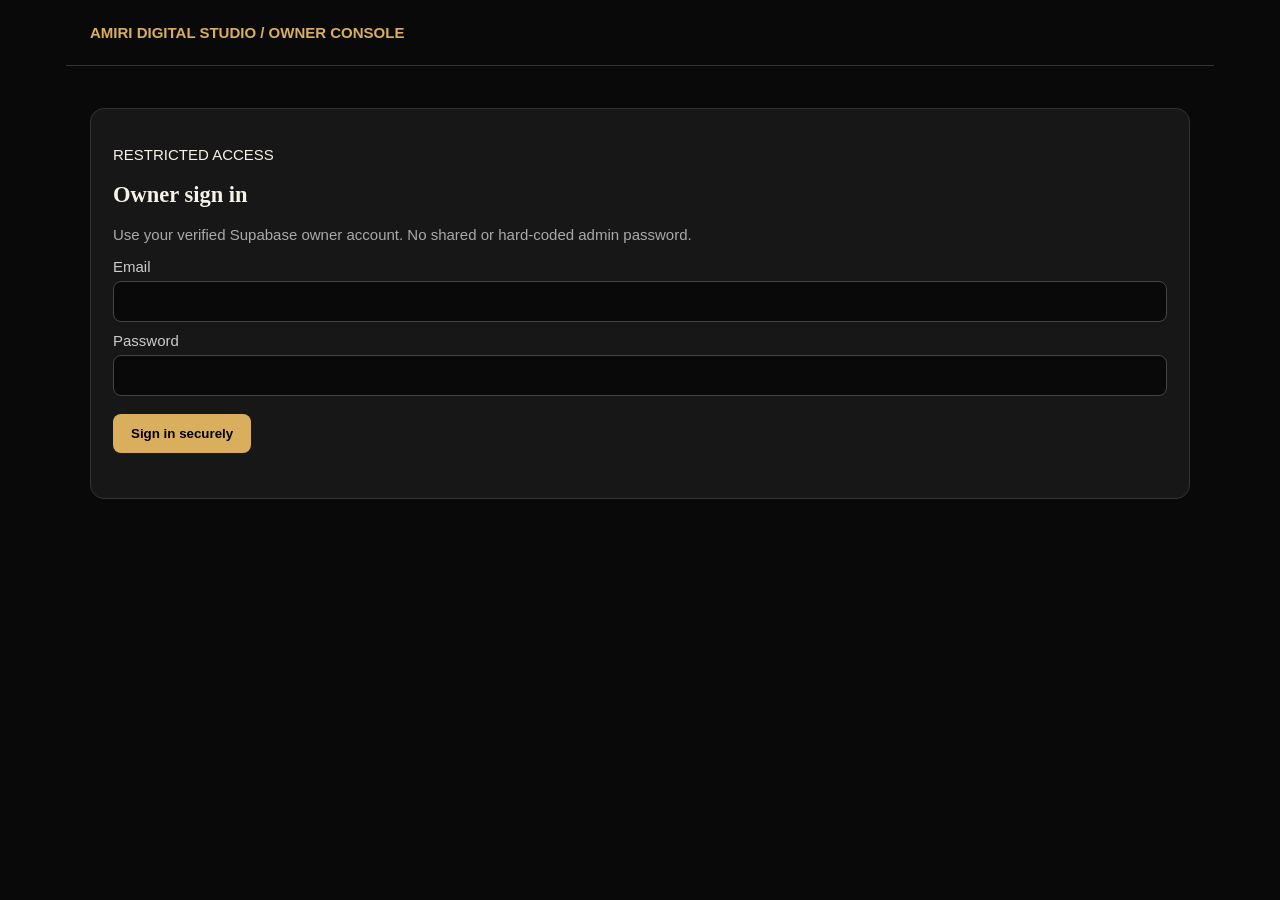
==== admin/index.html @ 00f85bf2 "Add password-protected Amiri owner dashboard" ====
<!doctype html><html lang="en"><head><meta charset="utf-8"><meta name="viewport" content="width=device-width,initial-scale=1"><meta name="robots" content="noindex,nofollow"><title>Amiri Owner Console</title><style>
body{margin:0;background:#090909;color:#f7f2e8;font:15px Arial,sans-serif}header,main{max-width:1100px;margin:auto;padding:24px}header{border-bottom:1px solid #333;color:#d9ae5d}h1,h2{font-family:Georgia,serif}section,.panel{background:#171717;border:1px solid #333;border-radius:14px;padding:22px;margin:18px 0}label{display:block;color:#ccc;margin:10px 0}input,select{display:block;width:100%;padding:12px;margin-top:6px;background:#090909;color:white;border:1px solid #444;border-radius:8px;box-sizing:border-box}button{padding:12px 18px;background:#d9ae5d;border:0;border-radius:8px;font-weight:bold;margin:8px 5px 8px 0}.muted{color:#aaa}.grid{display:grid;grid-template-columns:repeat(auto-fit,minmax(210px,1fr));gap:12px}.license{border:1px solid #444;padding:14px;border-radius:10px;margin:12px 0}.hidden{display:none!important}#message{color:#e6c77f}
</style></head><body><header><b>AMIRI DIGITAL STUDIO / OWNER CONSOLE</b></header><main>
<section id="login"><p>RESTRICTED ACCESS</p><h1>Owner sign in</h1><p class="muted">Use your verified Supabase owner account. No shared or hard-coded admin password.</p><form id="loginForm"><label>Email<input name="email" type="email" autocomplete="username" required></label><label>Password<input name="password" type="password" autocomplete="current-password" required></label><button>Sign in securely</button></form><p id="loginMessage"></p></section>
<section id="app" class="hidden"><h1>Investor licences</h1><button id="logout">Sign out</button><div class="panel"><h2>Create licence</h2><form id="createForm"><div class="grid"><label>Legal entity<input name="legal_entity" required></label><label>Contact email<input name="contact_email" type="email" required></label><label>Model<select name="model"><option value="white_label">White-label</option><option value="franchise">Franchise</option><option value="enterprise">Enterprise</option></select></label><label>Tier<select name="tier"><option value="reseller">Reseller</option><option value="business_partner">Business partner</option><option value="regional_operator">Regional operator</option><option value="enterprise">Enterprise</option></select></label><label>Territory<input name="territory"></label><label>Setup fee UGX<input name="setup_fee_ugx" type="number" min="0" value="0"></label><label>Recurring fee UGX<input name="recurring_fee_ugx" type="number" min="0" value="0"></label><label>Billing<select name="billing_period"><option value="monthly">Monthly</option><option value="quarterly">Quarterly</option><option value="yearly">Yearly</option><option value="custom">Custom</option></select></label></div><button>Create pending licence</button></form></div>
<div class="panel"><h2>Brand workspace</h2><form id="brandForm"><label>Licence<select name="license_id" id="brandLicense" required></select></label><div class="grid"><label>Brand name<input name="brand_name" required></label><label>Logo URL<input name="logo_url" type="url"></label><label>Custom domain<input name="primary_domain"></label><label>Primary colour<input name="primary_colour" placeholder="#D9AE5D"></label></div><button>Save brand settings</button></form></div>
<div class="panel"><h2>All licences</h2><button id="refresh">Refresh</button><div id="licenses"></div></div><p id="message"></p></section></main>
<script>
const api='/.netlify/functions/owner-admin';let token='';const $=id=>document.getElementById(id);
async function call(method='GET',body){const r=await fetch(api,{method,headers:{'Content-Type':'application/json',...(token?{Authorization:'Bearer '+token}:{})},...(body?{body:JSON.stringify(body)}:{})});const d=await r.json();if(!r.ok)throw Error(d.error||'Request failed');return d}
function safe(s){return String(s??'').replace(/[&<>"']/g,c=>({'&':'&amp;','<':'&lt;','>':'&gt;','"':'&quot;',"'":'&#39;'}[c]))}
$('loginForm').onsubmit=async e=>{e.preventDefault();$('loginMessage').textContent='Signing in…';const f=new FormData(e.target);try{const d=await call('POST',{action:'login',email:f.get('email'),password:f.get('password')});token=d.access_token;$('login').classList.add('hidden');$('app').classList.remove('hidden');await load()}catch(x){$('loginMessage').textContent=x.message}};
async function load(){try{const d=await call();const ls=d.licenses||[];$('licenses').innerHTML=ls.map(l=>'<div class="license"><b>'+safe(l.legal_entity)+'</b><p class="muted">'+safe(l.license_code)+' · '+safe(l.model)+' · '+safe(l.tier)+' · '+safe(l.status)+'</p><select data-status="'+l.id+'"><option>pending</option><option>active</option><option>suspended</option><option>expired</option><option>terminated</option></select><button data-save="'+l.id+'">Update status</button></div>').join('')||'<p class="muted">No licences yet.</p>';$('brandLicense').innerHTML=ls.map(l=>'<option value="'+l.id+'">'+safe(l.license_code)+' — '+safe(l.legal_entity)+'</option>').join('')}catch(x){$('message').textContent=x.message}}
$('createForm').onsubmit=async e=>{e.preventDefault();const b=Object.fromEntries(new FormData(e.target));b.action='create';try{const d=await call('POST',b);$('message').textContent='Created pending licence '+d.license.license_code;e.target.reset();await load()}catch(x){$('message').textContent=x.message}};
$('brandForm').onsubmit=async e=>{e.preventDefault();const b=Object.fromEntries(new FormData(e.target));b.action='brand';try{await call('POST',b);$('message').textContent='Brand workspace saved';await load()}catch(x){$('message').textContent=x.message}};
$('licenses').onclick=async e=>{const id=e.target.dataset.save;if(!id)return;const status=$('licenses').querySelector('[data-status="'+id+'"]').value;try{await call('POST',{action:'status',id,status});$('message').textContent='Licence status updated';await load()}catch(x){$('message').textContent=x.message}};
$('refresh').onclick=load;$('logout').onclick=()=>{token='';$('app').classList.add('hidden');$('login').classList.remove('hidden')};
</script></body></html>
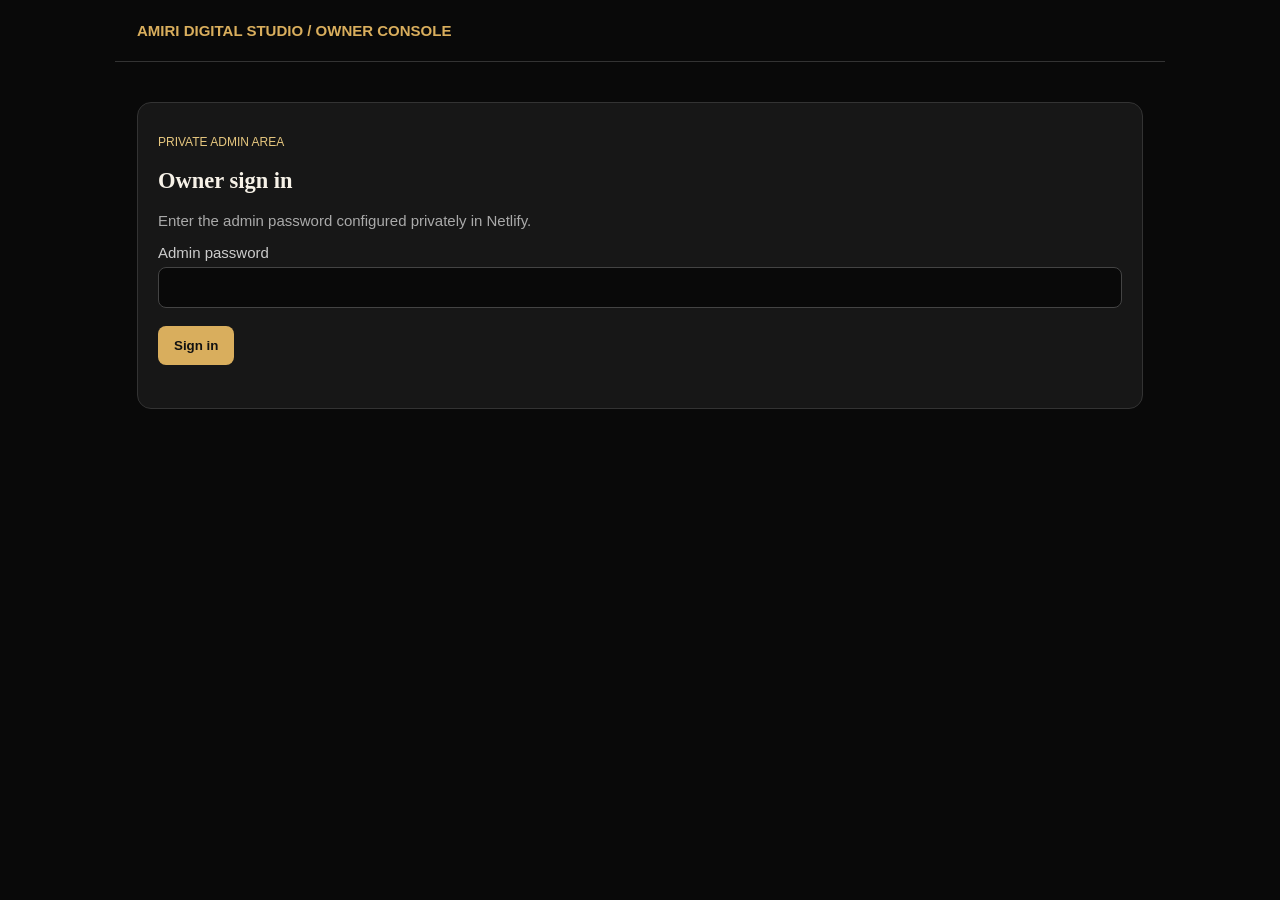
==== commit 4c3e167e: "Simplify owner dashboard for password-only local licence tracking" ====
--- a/admin/index.html
+++ b/admin/index.html
@@ -1,18 +1,22 @@
 <!doctype html><html lang="en"><head><meta charset="utf-8"><meta name="viewport" content="width=device-width,initial-scale=1"><meta name="robots" content="noindex,nofollow"><title>Amiri Owner Console</title><style>
-body{margin:0;background:#090909;color:#f7f2e8;font:15px Arial,sans-serif}header,main{max-width:1100px;margin:auto;padding:24px}header{border-bottom:1px solid #333;color:#d9ae5d}h1,h2{font-family:Georgia,serif}section,.panel{background:#171717;border:1px solid #333;border-radius:14px;padding:22px;margin:18px 0}label{display:block;color:#ccc;margin:10px 0}input,select{display:block;width:100%;padding:12px;margin-top:6px;background:#090909;color:white;border:1px solid #444;border-radius:8px;box-sizing:border-box}button{padding:12px 18px;background:#d9ae5d;border:0;border-radius:8px;font-weight:bold;margin:8px 5px 8px 0}.muted{color:#aaa}.grid{display:grid;grid-template-columns:repeat(auto-fit,minmax(210px,1fr));gap:12px}.license{border:1px solid #444;padding:14px;border-radius:10px;margin:12px 0}.hidden{display:none!important}#message{color:#e6c77f}
+:root{color-scheme:dark}*{box-sizing:border-box}body{margin:0;background:#090909;color:#f7f2e8;font:15px Arial,sans-serif}header,main{max-width:1050px;margin:auto;padding:22px}header{border-bottom:1px solid #333;color:#d9ae5d}h1,h2{font-family:Georgia,serif}section,.panel{background:#171717;border:1px solid #333;border-radius:14px;padding:20px;margin:18px 0}label{display:block;color:#ccc;margin:10px 0}input,select,textarea{display:block;width:100%;padding:12px;margin-top:6px;background:#090909;color:white;border:1px solid #444;border-radius:8px}button{padding:12px 16px;background:#d9ae5d;color:#111;border:0;border-radius:8px;font-weight:bold;margin:8px 5px 8px 0;cursor:pointer}.muted{color:#aaa}.grid{display:grid;grid-template-columns:repeat(auto-fit,minmax(210px,1fr));gap:12px}.item{border:1px solid #444;padding:14px;border-radius:10px;margin:12px 0}.hidden{display:none!important}#message{color:#e6c77f}.note{padding:12px;border:1px solid #66532f;border-radius:8px;color:#e8d4a8}.tag{font-size:12px;color:#e6c77f}
 </style></head><body><header><b>AMIRI DIGITAL STUDIO / OWNER CONSOLE</b></header><main>
-<section id="login"><p>RESTRICTED ACCESS</p><h1>Owner sign in</h1><p class="muted">Use your verified Supabase owner account. No shared or hard-coded admin password.</p><form id="loginForm"><label>Email<input name="email" type="email" autocomplete="username" required></label><label>Password<input name="password" type="password" autocomplete="current-password" required></label><button>Sign in securely</button></form><p id="loginMessage"></p></section>
-<section id="app" class="hidden"><h1>Investor licences</h1><button id="logout">Sign out</button><div class="panel"><h2>Create licence</h2><form id="createForm"><div class="grid"><label>Legal entity<input name="legal_entity" required></label><label>Contact email<input name="contact_email" type="email" required></label><label>Model<select name="model"><option value="white_label">White-label</option><option value="franchise">Franchise</option><option value="enterprise">Enterprise</option></select></label><label>Tier<select name="tier"><option value="reseller">Reseller</option><option value="business_partner">Business partner</option><option value="regional_operator">Regional operator</option><option value="enterprise">Enterprise</option></select></label><label>Territory<input name="territory"></label><label>Setup fee UGX<input name="setup_fee_ugx" type="number" min="0" value="0"></label><label>Recurring fee UGX<input name="recurring_fee_ugx" type="number" min="0" value="0"></label><label>Billing<select name="billing_period"><option value="monthly">Monthly</option><option value="quarterly">Quarterly</option><option value="yearly">Yearly</option><option value="custom">Custom</option></select></label></div><button>Create pending licence</button></form></div>
-<div class="panel"><h2>Brand workspace</h2><form id="brandForm"><label>Licence<select name="license_id" id="brandLicense" required></select></label><div class="grid"><label>Brand name<input name="brand_name" required></label><label>Logo URL<input name="logo_url" type="url"></label><label>Custom domain<input name="primary_domain"></label><label>Primary colour<input name="primary_colour" placeholder="#D9AE5D"></label></div><button>Save brand settings</button></form></div>
-<div class="panel"><h2>All licences</h2><button id="refresh">Refresh</button><div id="licenses"></div></div><p id="message"></p></section></main>
+<section id="login"><p class="tag">PRIVATE ADMIN AREA</p><h1>Owner sign in</h1><p class="muted">Enter the admin password configured privately in Netlify.</p><form id="loginForm"><label>Admin password<input name="password" type="password" autocomplete="current-password" required></label><button>Sign in</button></form><p id="loginMessage"></p></section>
+<section id="app" class="hidden"><div class="grid"><div><h1>Licence manager</h1><p class="muted">Create and track draft investor licences on this device.</p></div><div style="text-align:right"><button id="logout">Sign out</button></div></div>
+<p class="note"><b>Local-only version:</b> records are saved in this browser on this device. They are not synced to a server, shared with investors, or backed up. Do not use this as proof of payment or a signed legal agreement.</p>
+<div class="panel"><h2>Add investor / licence</h2><form id="createForm"><div class="grid"><label>Investor / legal business name<input name="entity" maxlength="180" required></label><label>Contact email<input name="email" type="email" maxlength="254" required></label><label>Licence model<select name="model"><option>White-label</option><option>Franchise</option><option>Enterprise</option></select></label><label>Package<select name="tier"><option>Reseller</option><option>Business partner</option><option>Regional operator</option><option>Enterprise</option></select></label><label>Territory<input name="territory" maxlength="120" placeholder="e.g. Kasese District"></label><label>Setup fee (UGX)<input name="setup" type="number" min="0" step="1" value="0"></label><label>Recurring fee (UGX)<input name="recurring" type="number" min="0" step="1" value="0"></label><label>Billing<select name="billing"><option>Monthly</option><option>Quarterly</option><option>Yearly</option><option>One-time</option></select></label></div><button>Create draft licence</button></form></div>
+<div class="panel"><h2>Investor licences</h2><div id="records"></div><button id="export">Export CSV backup</button><button id="clear" style="background:#5b3030;color:white">Clear all local records</button></div><p id="message"></p></section></main>
 <script>
-const api='/.netlify/functions/owner-admin';let token='';const $=id=>document.getElementById(id);
-async function call(method='GET',body){const r=await fetch(api,{method,headers:{'Content-Type':'application/json',...(token?{Authorization:'Bearer '+token}:{})},...(body?{body:JSON.stringify(body)}:{})});const d=await r.json();if(!r.ok)throw Error(d.error||'Request failed');return d}
-function safe(s){return String(s??'').replace(/[&<>"']/g,c=>({'&':'&amp;','<':'&lt;','>':'&gt;','"':'&quot;',"'":'&#39;'}[c]))}
-$('loginForm').onsubmit=async e=>{e.preventDefault();$('loginMessage').textContent='Signing in…';const f=new FormData(e.target);try{const d=await call('POST',{action:'login',email:f.get('email'),password:f.get('password')});token=d.access_token;$('login').classList.add('hidden');$('app').classList.remove('hidden');await load()}catch(x){$('loginMessage').textContent=x.message}};
-async function load(){try{const d=await call();const ls=d.licenses||[];$('licenses').innerHTML=ls.map(l=>'<div class="license"><b>'+safe(l.legal_entity)+'</b><p class="muted">'+safe(l.license_code)+' · '+safe(l.model)+' · '+safe(l.tier)+' · '+safe(l.status)+'</p><select data-status="'+l.id+'"><option>pending</option><option>active</option><option>suspended</option><option>expired</option><option>terminated</option></select><button data-save="'+l.id+'">Update status</button></div>').join('')||'<p class="muted">No licences yet.</p>';$('brandLicense').innerHTML=ls.map(l=>'<option value="'+l.id+'">'+safe(l.license_code)+' — '+safe(l.legal_entity)+'</option>').join('')}catch(x){$('message').textContent=x.message}}
-$('createForm').onsubmit=async e=>{e.preventDefault();const b=Object.fromEntries(new FormData(e.target));b.action='create';try{const d=await call('POST',b);$('message').textContent='Created pending licence '+d.license.license_code;e.target.reset();await load()}catch(x){$('message').textContent=x.message}};
-$('brandForm').onsubmit=async e=>{e.preventDefault();const b=Object.fromEntries(new FormData(e.target));b.action='brand';try{await call('POST',b);$('message').textContent='Brand workspace saved';await load()}catch(x){$('message').textContent=x.message}};
-$('licenses').onclick=async e=>{const id=e.target.dataset.save;if(!id)return;const status=$('licenses').querySelector('[data-status="'+id+'"]').value;try{await call('POST',{action:'status',id,status});$('message').textContent='Licence status updated';await load()}catch(x){$('message').textContent=x.message}};
-$('refresh').onclick=load;$('logout').onclick=()=>{token='';$('app').classList.add('hidden');$('login').classList.remove('hidden')};
+const endpoint='/.netlify/functions/owner-admin';let token='';const $=id=>document.getElementById(id);const key='amiri_owner_licenses_v1';
+async function request(action,password){const r=await fetch(endpoint,{method:'POST',headers:{'Content-Type':'application/json',...(token?{Authorization:'Bearer '+token}:{})},body:JSON.stringify({action,password})});const d=await r.json();if(!r.ok)throw Error(d.error||'Request failed');return d}
+function getRecords(){try{return JSON.parse(localStorage.getItem(key)||'[]')}catch{return []}}
+function saveRecords(rows){localStorage.setItem(key,JSON.stringify(rows));render()}
+function safe(v){return String(v??'').replace(/[&<>"']/g,c=>({'&':'&amp;','<':'&lt;','>':'&gt;','"':'&quot;',"'":'&#39;'}[c]))}
+function render(){const rows=getRecords();$('records').innerHTML=rows.length?rows.map((x,i)=>'<div class="item"><b>'+safe(x.entity)+'</b><p class="muted">'+safe(x.email)+' · '+safe(x.model)+' · '+safe(x.tier)+'</p><p>Territory: '+safe(x.territory||'Not set')+' · Setup: UGX '+Number(x.setup).toLocaleString()+' · Recurring: UGX '+Number(x.recurring).toLocaleString()+' ('+safe(x.billing)+')</p><label>Status<select data-status="'+i+'">'+['Draft','Agreement sent','Awaiting payment','Active','Suspended','Expired'].map(s=>'<option '+(x.status===s?'selected':'')+'>'+s+'</option>').join('')+'</select></label><button data-update="'+i+'">Save status</button><button data-delete="'+i+'" style="background:#5b3030;color:white">Delete</button><p class="tag">Created '+safe(x.created)+'</p></div>').join(''):'<p class="muted">No local records yet.</p>'}
+$('loginForm').onsubmit=async e=>{e.preventDefault();$('loginMessage').textContent='Checking password…';try{const f=new FormData(e.target);const d=await request('login',f.get('password'));token=d.token;$('login').classList.add('hidden');$('app').classList.remove('hidden');render();e.target.reset()}catch(x){$('loginMessage').textContent=x.message}};
+$('createForm').onsubmit=e=>{e.preventDefault();const f=Object.fromEntries(new FormData(e.target));const rows=getRecords();rows.unshift({entity:f.entity,email:f.email,model:f.model,tier:f.tier,territory:f.territory,setup:Number(f.setup),recurring:Number(f.recurring),billing:f.billing,status:'Draft',created:new Date().toLocaleString()});saveRecords(rows);e.target.reset();$('message').textContent='Draft licence saved on this device.'};
+$('records').onclick=e=>{const rows=getRecords(),i=Number(e.target.dataset.update??e.target.dataset.delete);if(e.target.dataset.update!==undefined){rows[i].status=$('records').querySelector('[data-status="'+i+'"]').value;saveRecords(rows);$('message').textContent='Status updated locally.'}if(e.target.dataset.delete!==undefined&&confirm('Delete this local record?')){rows.splice(i,1);saveRecords(rows)}};
+$('logout').onclick=()=>{token='';$('app').classList.add('hidden');$('login').classList.remove('hidden');$('loginMessage').textContent='Signed out.'};
+$('clear').onclick=()=>{if(confirm('Permanently clear all licence records stored in this browser?')){localStorage.removeItem(key);render()}};
+$('export').onclick=()=>{const rows=getRecords();if(!rows.length)return alert('No records to export.');const cols=['entity','email','model','tier','territory','setup','recurring','billing','status','created'];const csv=[cols.join(','),...rows.map(r=>cols.map(k=>'"'+String(r[k]??'').replace(/"/g,'""')+'"').join(','))].join('\n');const a=document.createElement('a');a.href=URL.createObjectURL(new Blob([csv],{type:'text/csv'}));a.download='amiri-licences-backup.csv';a.click();URL.revokeObjectURL(a.href)};
 </script></body></html>
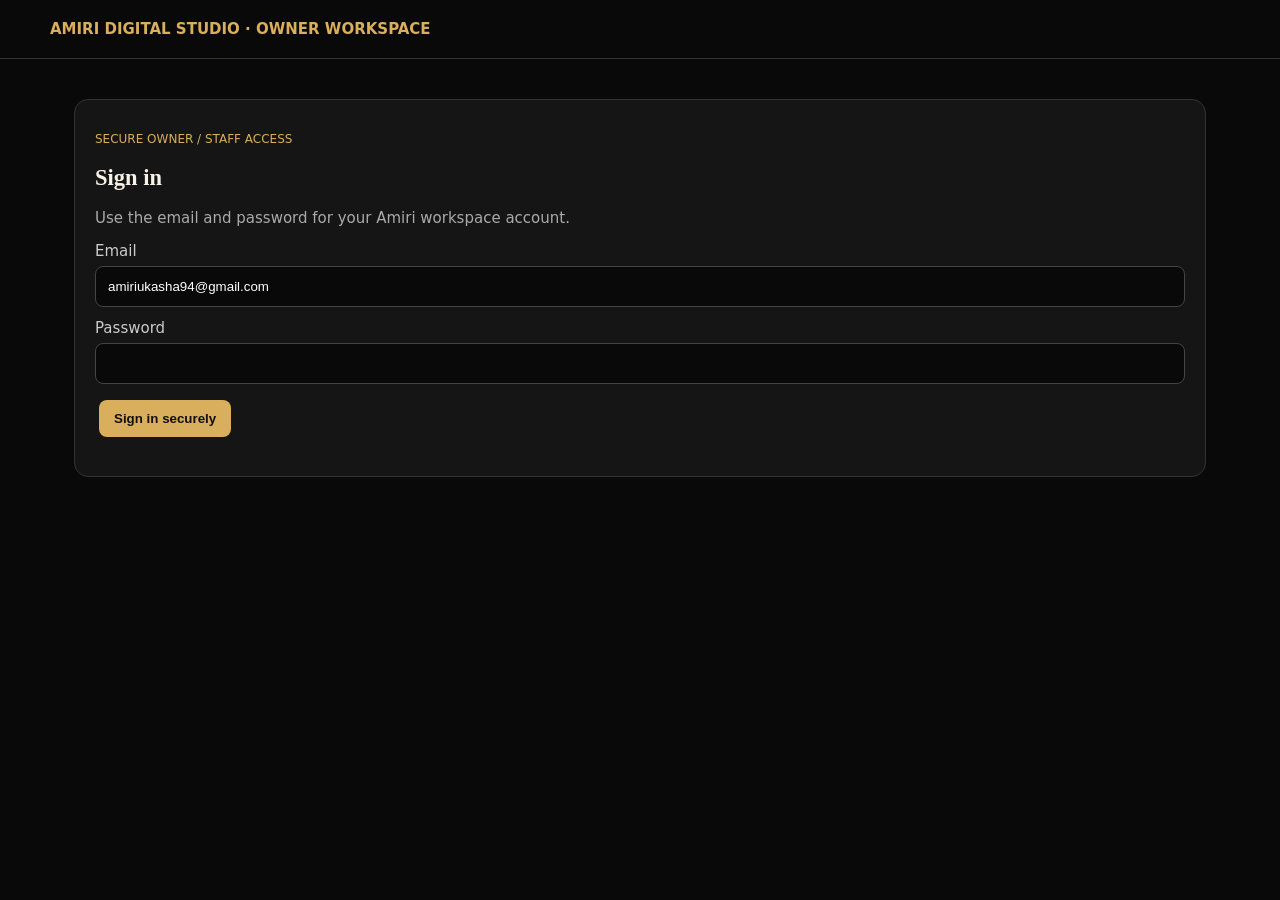
==== commit 6db23fd4: "Build Supabase-authenticated owner workspace" ====
--- a/admin/index.html
+++ b/admin/index.html
@@ -1,22 +1,39 @@
-<!doctype html><html lang="en"><head><meta charset="utf-8"><meta name="viewport" content="width=device-width,initial-scale=1"><meta name="robots" content="noindex,nofollow"><title>Amiri Owner Console</title><style>
-:root{color-scheme:dark}*{box-sizing:border-box}body{margin:0;background:#090909;color:#f7f2e8;font:15px Arial,sans-serif}header,main{max-width:1050px;margin:auto;padding:22px}header{border-bottom:1px solid #333;color:#d9ae5d}h1,h2{font-family:Georgia,serif}section,.panel{background:#171717;border:1px solid #333;border-radius:14px;padding:20px;margin:18px 0}label{display:block;color:#ccc;margin:10px 0}input,select,textarea{display:block;width:100%;padding:12px;margin-top:6px;background:#090909;color:white;border:1px solid #444;border-radius:8px}button{padding:12px 16px;background:#d9ae5d;color:#111;border:0;border-radius:8px;font-weight:bold;margin:8px 5px 8px 0;cursor:pointer}.muted{color:#aaa}.grid{display:grid;grid-template-columns:repeat(auto-fit,minmax(210px,1fr));gap:12px}.item{border:1px solid #444;padding:14px;border-radius:10px;margin:12px 0}.hidden{display:none!important}#message{color:#e6c77f}.note{padding:12px;border:1px solid #66532f;border-radius:8px;color:#e8d4a8}.tag{font-size:12px;color:#e6c77f}
-</style></head><body><header><b>AMIRI DIGITAL STUDIO / OWNER CONSOLE</b></header><main>
-<section id="login"><p class="tag">PRIVATE ADMIN AREA</p><h1>Owner sign in</h1><p class="muted">Enter the admin password configured privately in Netlify.</p><form id="loginForm"><label>Admin password<input name="password" type="password" autocomplete="current-password" required></label><button>Sign in</button></form><p id="loginMessage"></p></section>
-<section id="app" class="hidden"><div class="grid"><div><h1>Licence manager</h1><p class="muted">Create and track draft investor licences on this device.</p></div><div style="text-align:right"><button id="logout">Sign out</button></div></div>
-<p class="note"><b>Local-only version:</b> records are saved in this browser on this device. They are not synced to a server, shared with investors, or backed up. Do not use this as proof of payment or a signed legal agreement.</p>
-<div class="panel"><h2>Add investor / licence</h2><form id="createForm"><div class="grid"><label>Investor / legal business name<input name="entity" maxlength="180" required></label><label>Contact email<input name="email" type="email" maxlength="254" required></label><label>Licence model<select name="model"><option>White-label</option><option>Franchise</option><option>Enterprise</option></select></label><label>Package<select name="tier"><option>Reseller</option><option>Business partner</option><option>Regional operator</option><option>Enterprise</option></select></label><label>Territory<input name="territory" maxlength="120" placeholder="e.g. Kasese District"></label><label>Setup fee (UGX)<input name="setup" type="number" min="0" step="1" value="0"></label><label>Recurring fee (UGX)<input name="recurring" type="number" min="0" step="1" value="0"></label><label>Billing<select name="billing"><option>Monthly</option><option>Quarterly</option><option>Yearly</option><option>One-time</option></select></label></div><button>Create draft licence</button></form></div>
-<div class="panel"><h2>Investor licences</h2><div id="records"></div><button id="export">Export CSV backup</button><button id="clear" style="background:#5b3030;color:white">Clear all local records</button></div><p id="message"></p></section></main>
-<script>
-const endpoint='/.netlify/functions/owner-admin';let token='';const $=id=>document.getElementById(id);const key='amiri_owner_licenses_v1';
-async function request(action,password){const r=await fetch(endpoint,{method:'POST',headers:{'Content-Type':'application/json',...(token?{Authorization:'Bearer '+token}:{})},body:JSON.stringify({action,password})});const d=await r.json();if(!r.ok)throw Error(d.error||'Request failed');return d}
-function getRecords(){try{return JSON.parse(localStorage.getItem(key)||'[]')}catch{return []}}
-function saveRecords(rows){localStorage.setItem(key,JSON.stringify(rows));render()}
-function safe(v){return String(v??'').replace(/[&<>"']/g,c=>({'&':'&amp;','<':'&lt;','>':'&gt;','"':'&quot;',"'":'&#39;'}[c]))}
-function render(){const rows=getRecords();$('records').innerHTML=rows.length?rows.map((x,i)=>'<div class="item"><b>'+safe(x.entity)+'</b><p class="muted">'+safe(x.email)+' · '+safe(x.model)+' · '+safe(x.tier)+'</p><p>Territory: '+safe(x.territory||'Not set')+' · Setup: UGX '+Number(x.setup).toLocaleString()+' · Recurring: UGX '+Number(x.recurring).toLocaleString()+' ('+safe(x.billing)+')</p><label>Status<select data-status="'+i+'">'+['Draft','Agreement sent','Awaiting payment','Active','Suspended','Expired'].map(s=>'<option '+(x.status===s?'selected':'')+'>'+s+'</option>').join('')+'</select></label><button data-update="'+i+'">Save status</button><button data-delete="'+i+'" style="background:#5b3030;color:white">Delete</button><p class="tag">Created '+safe(x.created)+'</p></div>').join(''):'<p class="muted">No local records yet.</p>'}
-$('loginForm').onsubmit=async e=>{e.preventDefault();$('loginMessage').textContent='Checking password…';try{const f=new FormData(e.target);const d=await request('login',f.get('password'));token=d.token;$('login').classList.add('hidden');$('app').classList.remove('hidden');render();e.target.reset()}catch(x){$('loginMessage').textContent=x.message}};
-$('createForm').onsubmit=e=>{e.preventDefault();const f=Object.fromEntries(new FormData(e.target));const rows=getRecords();rows.unshift({entity:f.entity,email:f.email,model:f.model,tier:f.tier,territory:f.territory,setup:Number(f.setup),recurring:Number(f.recurring),billing:f.billing,status:'Draft',created:new Date().toLocaleString()});saveRecords(rows);e.target.reset();$('message').textContent='Draft licence saved on this device.'};
-$('records').onclick=e=>{const rows=getRecords(),i=Number(e.target.dataset.update??e.target.dataset.delete);if(e.target.dataset.update!==undefined){rows[i].status=$('records').querySelector('[data-status="'+i+'"]').value;saveRecords(rows);$('message').textContent='Status updated locally.'}if(e.target.dataset.delete!==undefined&&confirm('Delete this local record?')){rows.splice(i,1);saveRecords(rows)}};
-$('logout').onclick=()=>{token='';$('app').classList.add('hidden');$('login').classList.remove('hidden');$('loginMessage').textContent='Signed out.'};
-$('clear').onclick=()=>{if(confirm('Permanently clear all licence records stored in this browser?')){localStorage.removeItem(key);render()}};
-$('export').onclick=()=>{const rows=getRecords();if(!rows.length)return alert('No records to export.');const cols=['entity','email','model','tier','territory','setup','recurring','billing','status','created'];const csv=[cols.join(','),...rows.map(r=>cols.map(k=>'"'+String(r[k]??'').replace(/"/g,'""')+'"').join(','))].join('\n');const a=document.createElement('a');a.href=URL.createObjectURL(new Blob([csv],{type:'text/csv'}));a.download='amiri-licences-backup.csv';a.click();URL.revokeObjectURL(a.href)};
+<!doctype html>
+<html lang="en"><head><meta charset="utf-8"><meta name="viewport" content="width=device-width,initial-scale=1"><meta name="robots" content="noindex,nofollow"><meta name="theme-color" content="#090909"><title>Amiri Digital Studio | Owner Dashboard</title>
+<style>
+:root{color-scheme:dark;--bg:#090909;--panel:#151515;--line:#333;--gold:#d9ae5d;--muted:#aaa}*{box-sizing:border-box}body{margin:0;background:var(--bg);color:#f7f2e8;font:15px system-ui,Arial}header{padding:20px max(20px,calc((100% - 1180px)/2));border-bottom:1px solid var(--line);color:var(--gold);display:flex;justify-content:space-between;align-items:center}main{max-width:1180px;margin:auto;padding:24px}h1,h2{font-family:Georgia,serif}section,.panel{background:var(--panel);border:1px solid var(--line);border-radius:14px;padding:20px;margin:16px 0}input,select,textarea{width:100%;padding:12px;margin:6px 0 12px;background:#090909;color:white;border:1px solid #444;border-radius:8px}button{padding:11px 15px;background:var(--gold);color:#111;border:0;border-radius:8px;font-weight:700;cursor:pointer;margin:4px}button.secondary{background:#333;color:white}button:disabled{opacity:.5}.hidden{display:none!important}.muted{color:var(--muted)}.grid{display:grid;grid-template-columns:repeat(auto-fit,minmax(210px,1fr));gap:12px}.stat{font-size:28px;color:var(--gold)}.item{border:1px solid #383838;border-radius:10px;padding:14px;margin:12px 0}.row{display:flex;gap:10px;flex-wrap:wrap;align-items:center;justify-content:space-between}.tag{color:var(--gold);font-size:12px;text-transform:uppercase}.status{padding:4px 8px;border:1px solid #555;border-radius:20px;font-size:12px}.notice{color:#e9ca8c;white-space:pre-wrap}label{display:block;color:#ccc}.tabs{display:flex;gap:6px;flex-wrap:wrap}.tabs button.active{outline:2px solid var(--gold)}table{width:100%;border-collapse:collapse}td,th{text-align:left;padding:9px;border-bottom:1px solid #333;vertical-align:top}.scroll{overflow:auto}
+</style></head><body>
+<header><b>AMIRI DIGITAL STUDIO · OWNER WORKSPACE</b><span id="who" class="muted"></span></header>
+<main>
+<section id="login"><p class="tag">SECURE OWNER / STAFF ACCESS</p><h1>Sign in</h1><p class="muted">Use the email and password for your Amiri workspace account.</p><form id="loginForm"><label>Email<input name="email" type="email" autocomplete="username" required value="amiriukasha94@gmail.com"></label><label>Password<input name="password" type="password" autocomplete="current-password" required></label><button id="loginBtn">Sign in securely</button></form><p id="loginMsg" class="notice" role="status"></p></section>
+<div id="workspace" class="hidden"><div class="row"><div><p class="tag">CENTRAL WORKSPACE</p><h1>Dashboard</h1><p class="muted">Live records stored in Supabase and shared across authorised devices.</p></div><button id="logout" class="secondary">Sign out</button></div>
+<div class="grid"><section><div class="muted">Orders</div><div class="stat" id="ordersCount">—</div></section><section><div class="muted">Quotations</div><div class="stat" id="quotesCount">—</div></section><section><div class="muted">Active projects</div><div class="stat" id="activeCount">—</div></section><section><div class="muted">Your access</div><div class="stat" id="roleLabel">—</div></section></div>
+<div class="tabs"><button data-tab="orders" class="active">Orders</button><button data-tab="quotes">Quotations</button><button data-tab="updates">Project updates</button><button data-tab="team">Team & access</button></div>
+<section id="view"><div class="row"><h2>Orders</h2><button id="refresh" class="secondary">Refresh</button></div><div id="records" class="muted">Loading records…</div></section>
+<p id="appMsg" class="notice" role="status"></p></div>
+</main>
+<script type="module">
+import { createClient } from 'https://esm.sh/@supabase/supabase-js@2';
+const SUPABASE_URL='https://lsbaldpeillqsmmaplef.supabase.co';
+const SUPABASE_PUBLISHABLE_KEY='sb_publishable_GLO9G1rXCNG6ax4qltqOSw__YCv9jMq';
+const db=createClient(SUPABASE_URL,SUPABASE_PUBLISHABLE_KEY,{auth:{persistSession:true,autoRefreshToken:true,detectSessionInUrl:true}});
+const $=id=>document.getElementById(id);let profile=null,orders=[],quotes=[],updates=[],activeTab='orders';
+const esc=v=>String(v??'').replace(/[&<>"']/g,c=>({'&':'&amp;','<':'&lt;','>':'&gt;','"':'&quot;',"'":'&#39;'}[c]));
+const msg=t=>$('appMsg').textContent=t;
+async function loadProfile(user){const {data,error}=await db.from('profiles').select('id,email,full_name,role').eq('id',user.id).single();if(error)throw error;profile=data;if(!['owner','staff'].includes(profile.role))throw Error('This account does not have owner or staff access. Ask the owner to assign your role.');$('who').textContent=(profile.email||user.email)+' · '+profile.role;$('roleLabel').textContent=profile.role.toUpperCase();}
+async function loadData(){msg('Loading shared workspace records…');const [o,q,u]=await Promise.all([db.from('orders').select('*').order('created_at',{ascending:false}).limit(200),db.from('quotations').select('*').order('created_at',{ascending:false}).limit(200),db.from('project_updates').select('*').order('created_at',{ascending:false}).limit(100)]);if(o.error)throw o.error;if(q.error)throw q.error;if(u.error)throw u.error;orders=o.data||[];quotes=q.data||[];updates=u.data||[];$('ordersCount').textContent=orders.length;$('quotesCount').textContent=quotes.length;$('activeCount').textContent=orders.filter(x=>!['completed','cancelled','rejected'].includes(x.status)).length;render();msg('Workspace synced.');}
+function render(){document.querySelectorAll('[data-tab]').forEach(b=>b.classList.toggle('active',b.dataset.tab===activeTab));const root=$('records');
+if(activeTab==='orders'){root.innerHTML=orders.length?orders.map(o=>'<article class="item"><div class="row"><b>'+esc(o.title||o.service_type||'Untitled request')+'</b><span class="status">'+esc(o.status)+'</span></div><p class="muted">'+esc(o.service_type)+' · '+esc(o.currency||'UGX')+' '+esc(o.budget??'Budget not stated')+' · Deadline: '+esc(o.deadline||'Not set')+'</p><p>'+esc(o.brief||'No brief supplied')+'</p><details><summary>Customer preferences</summary><pre>'+esc(JSON.stringify(o.preferences||{},null,2))+'</pre></details><label>Update status<select data-status="'+esc(o.id)+'">'+['submitted','reviewing','quoted','approved','in_progress','preview_ready','completed','cancelled'].map(s=>'<option '+(o.status===s?'selected':'')+'>'+s+'</option>').join('')+'</select></label><button data-save-order="'+esc(o.id)+'">Save status</button><button class="secondary" data-quote="'+esc(o.id)+'">Prepare quotation</button></article>').join(''):'<p>No customer orders have been submitted yet.</p>'}
+else if(activeTab==='quotes'){root.innerHTML=quotes.length?quotes.map(q=>'<article class="item"><b>Quotation · '+esc(q.currency)+' '+esc(q.amount)+'</b><span class="status">'+esc(q.status)+'</span><p>Order: '+esc(q.order_id)+' · Version '+esc(q.version)+'</p><p>'+esc(q.scope||'')+'</p><p class="muted">'+esc(q.terms||'')+'</p></article>').join(''):'<p>No quotations yet.</p>'}
+else if(activeTab==='updates'){root.innerHTML=updates.length?updates.map(u=>'<article class="item"><b>'+esc(u.status||'Project update')+'</b><p>'+esc(u.message)+'</p><small class="muted">Order '+esc(u.order_id)+' · '+(u.visible_to_customer?'Visible to customer':'Internal')+'</small></article>').join(''):'<p>No project updates yet.</p>'}
+else {root.innerHTML='<p><b>Role-based access is active.</b></p><p class="muted">Owner: full workspace permissions. Staff: assigned-project permissions. Staff invitations and assignment controls are not yet implemented in this release.</p><p>To add staff safely, use Supabase Authentication to create their account, then assign the staff role through the trusted project dashboard. Do not promote users through the public website.</p>';}
+}
+$('loginForm').addEventListener('submit',async e=>{e.preventDefault();$('loginBtn').disabled=true;$('loginMsg').textContent='Signing in…';const f=new FormData(e.target);try{const {data,error}=await db.auth.signInWithPassword({email:f.get('email'),password:f.get('password')});if(error)throw error;await start(data.user);}catch(err){$('loginMsg').textContent=err.message||'Sign-in failed.';}finally{$('loginBtn').disabled=false;}});
+async function start(user){await loadProfile(user);$('login').classList.add('hidden');$('workspace').classList.remove('hidden');await loadData();}
+$('logout').onclick=async()=>{await db.auth.signOut();profile=null;$('workspace').classList.add('hidden');$('login').classList.remove('hidden');$('who').textContent='';};
+$('refresh').onclick=()=>loadData().catch(e=>msg(e.message));
+document.querySelectorAll('[data-tab]').forEach(b=>b.addEventListener('click',()=>{activeTab=b.dataset.tab;render()}));
+$('records').addEventListener('click',async e=>{const id=e.target.dataset.saveOrder;if(id){const status=$('records').querySelector('[data-status="'+CSS.escape(id)+'"]').value;const {error}=await db.from('orders').update({status}).eq('id',id);if(error)msg(error.message);else await loadData();return;}const orderId=e.target.dataset.quote;if(orderId){const amount=prompt('Quotation amount in UGX (numbers only):');if(amount===null)return;if(!/^\d+(\.\d{1,2})?$/.test(amount)){msg('Enter a valid amount.');return;}const scope=prompt('Quotation scope / deliverables:');if(scope===null)return;const terms=prompt('Payment terms (payment is arranged after customer approval):','Payment details will be agreed after quotation approval.');if(terms===null)return;const {error}=await db.from('quotations').insert({order_id:orderId,version:1,amount:Number(amount),currency:'UGX',scope,terms,status:'sent',created_by:profile.id});if(error)msg(error.message);else{await db.from('orders').update({status:'quoted'}).eq('id',orderId);await loadData();msg('Quotation saved to the shared database. Customer notification is not yet configured.');}}});
+db.auth.onAuthStateChange((event,session)=>{if(event==='SIGNED_OUT')return;if(session&&$('workspace').classList.contains('hidden'))start(session.user).catch(e=>{$('loginMsg').textContent=e.message;db.auth.signOut();});});
+const {data:{session}}=await db.auth.getSession();if(session){try{await start(session.user)}catch(e){$('loginMsg').textContent=e.message;await db.auth.signOut();}}
 </script></body></html>
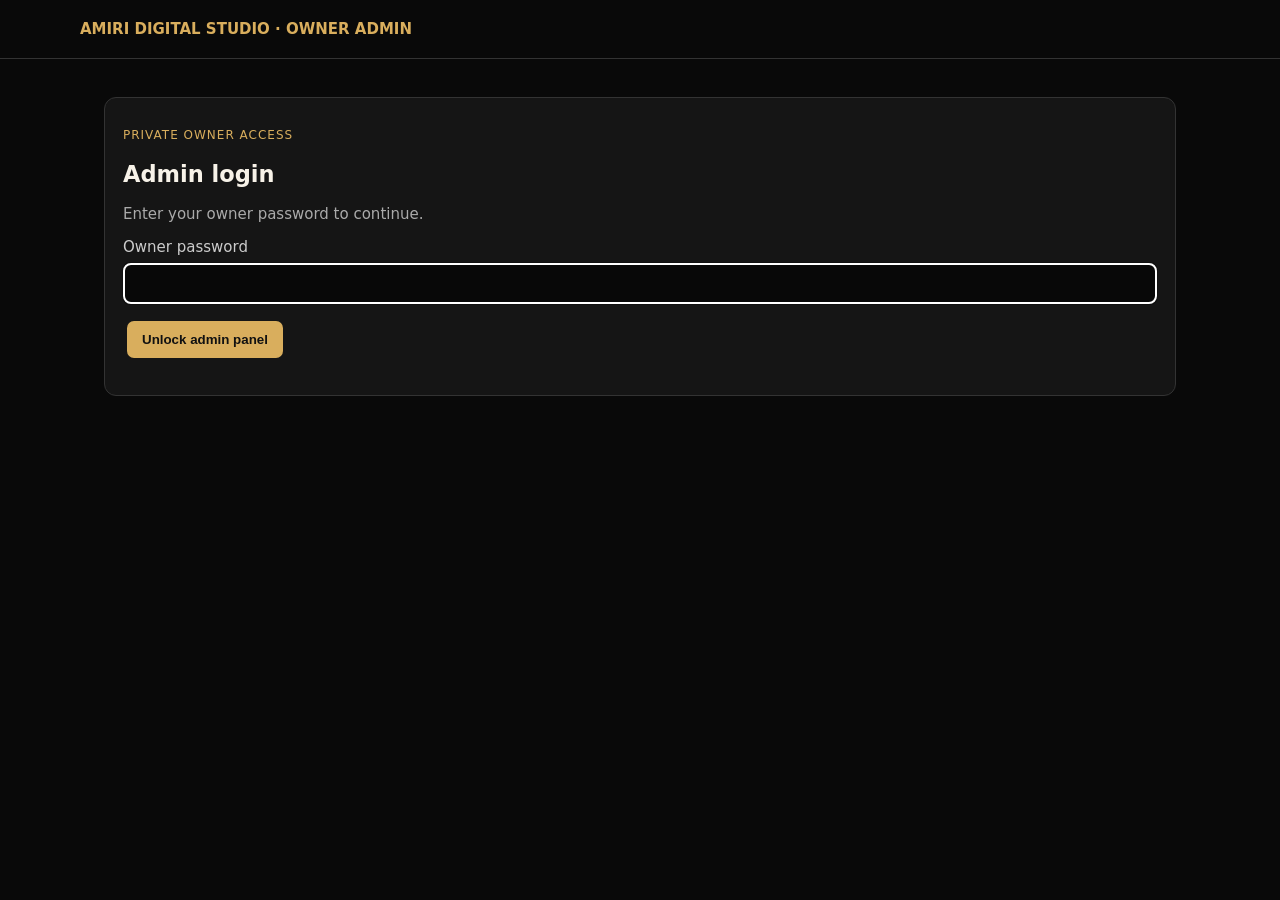
==== commit 2406d51c: "Replace owner dashboard with single-password admin panel" ====
--- a/admin/index.html
+++ b/admin/index.html
@@ -1,39 +1,29 @@
 <!doctype html>
-<html lang="en"><head><meta charset="utf-8"><meta name="viewport" content="width=device-width,initial-scale=1"><meta name="robots" content="noindex,nofollow"><meta name="theme-color" content="#090909"><title>Amiri Digital Studio | Owner Dashboard</title>
+<html lang="en"><head><meta charset="utf-8"><meta name="viewport" content="width=device-width,initial-scale=1"><meta name="robots" content="noindex,nofollow"><meta name="theme-color" content="#090909"><title>Amiri Digital Studio | Admin</title>
 <style>
-:root{color-scheme:dark;--bg:#090909;--panel:#151515;--line:#333;--gold:#d9ae5d;--muted:#aaa}*{box-sizing:border-box}body{margin:0;background:var(--bg);color:#f7f2e8;font:15px system-ui,Arial}header{padding:20px max(20px,calc((100% - 1180px)/2));border-bottom:1px solid var(--line);color:var(--gold);display:flex;justify-content:space-between;align-items:center}main{max-width:1180px;margin:auto;padding:24px}h1,h2{font-family:Georgia,serif}section,.panel{background:var(--panel);border:1px solid var(--line);border-radius:14px;padding:20px;margin:16px 0}input,select,textarea{width:100%;padding:12px;margin:6px 0 12px;background:#090909;color:white;border:1px solid #444;border-radius:8px}button{padding:11px 15px;background:var(--gold);color:#111;border:0;border-radius:8px;font-weight:700;cursor:pointer;margin:4px}button.secondary{background:#333;color:white}button:disabled{opacity:.5}.hidden{display:none!important}.muted{color:var(--muted)}.grid{display:grid;grid-template-columns:repeat(auto-fit,minmax(210px,1fr));gap:12px}.stat{font-size:28px;color:var(--gold)}.item{border:1px solid #383838;border-radius:10px;padding:14px;margin:12px 0}.row{display:flex;gap:10px;flex-wrap:wrap;align-items:center;justify-content:space-between}.tag{color:var(--gold);font-size:12px;text-transform:uppercase}.status{padding:4px 8px;border:1px solid #555;border-radius:20px;font-size:12px}.notice{color:#e9ca8c;white-space:pre-wrap}label{display:block;color:#ccc}.tabs{display:flex;gap:6px;flex-wrap:wrap}.tabs button.active{outline:2px solid var(--gold)}table{width:100%;border-collapse:collapse}td,th{text-align:left;padding:9px;border-bottom:1px solid #333;vertical-align:top}.scroll{overflow:auto}
+:root{color-scheme:dark;--gold:#d9ae5d;--panel:#151515;--line:#333}*{box-sizing:border-box}body{margin:0;background:#090909;color:#f7f2e8;font:15px system-ui,Arial}header{padding:20px max(20px,calc((100% - 1120px)/2));border-bottom:1px solid var(--line);color:var(--gold);font-weight:700}main{max-width:1120px;margin:auto;padding:24px}section,.item{background:var(--panel);border:1px solid var(--line);border-radius:12px;padding:18px;margin:14px 0}input,select,textarea{width:100%;padding:12px;margin:7px 0 13px;background:#080808;color:white;border:1px solid #444;border-radius:7px}button{padding:11px 15px;background:var(--gold);color:#111;border:0;border-radius:7px;font-weight:700;cursor:pointer;margin:4px}button.secondary{background:#333;color:white}.hidden{display:none!important}.muted{color:#aaa}.notice{white-space:pre-wrap;color:#e8c986}.grid{display:grid;grid-template-columns:repeat(auto-fit,minmax(180px,1fr));gap:12px}.stat{font-size:28px;color:var(--gold)}.row{display:flex;justify-content:space-between;align-items:center;gap:12px;flex-wrap:wrap}.tag{font-size:12px;color:var(--gold);letter-spacing:1px}.tabs{display:flex;gap:6px;flex-wrap:wrap}.tabs button.active{outline:2px solid var(--gold)}.status{border:1px solid #555;border-radius:20px;padding:4px 8px;font-size:12px}label{display:block;color:#ccc}pre{white-space:pre-wrap;overflow-wrap:anywhere}
 </style></head><body>
-<header><b>AMIRI DIGITAL STUDIO · OWNER WORKSPACE</b><span id="who" class="muted"></span></header>
-<main>
-<section id="login"><p class="tag">SECURE OWNER / STAFF ACCESS</p><h1>Sign in</h1><p class="muted">Use the email and password for your Amiri workspace account.</p><form id="loginForm"><label>Email<input name="email" type="email" autocomplete="username" required value="amiriukasha94@gmail.com"></label><label>Password<input name="password" type="password" autocomplete="current-password" required></label><button id="loginBtn">Sign in securely</button></form><p id="loginMsg" class="notice" role="status"></p></section>
-<div id="workspace" class="hidden"><div class="row"><div><p class="tag">CENTRAL WORKSPACE</p><h1>Dashboard</h1><p class="muted">Live records stored in Supabase and shared across authorised devices.</p></div><button id="logout" class="secondary">Sign out</button></div>
-<div class="grid"><section><div class="muted">Orders</div><div class="stat" id="ordersCount">—</div></section><section><div class="muted">Quotations</div><div class="stat" id="quotesCount">—</div></section><section><div class="muted">Active projects</div><div class="stat" id="activeCount">—</div></section><section><div class="muted">Your access</div><div class="stat" id="roleLabel">—</div></section></div>
-<div class="tabs"><button data-tab="orders" class="active">Orders</button><button data-tab="quotes">Quotations</button><button data-tab="updates">Project updates</button><button data-tab="team">Team & access</button></div>
-<section id="view"><div class="row"><h2>Orders</h2><button id="refresh" class="secondary">Refresh</button></div><div id="records" class="muted">Loading records…</div></section>
-<p id="appMsg" class="notice" role="status"></p></div>
-</main>
-<script type="module">
-import { createClient } from 'https://esm.sh/@supabase/supabase-js@2';
-const SUPABASE_URL='https://lsbaldpeillqsmmaplef.supabase.co';
-const SUPABASE_PUBLISHABLE_KEY='sb_publishable_GLO9G1rXCNG6ax4qltqOSw__YCv9jMq';
-const db=createClient(SUPABASE_URL,SUPABASE_PUBLISHABLE_KEY,{auth:{persistSession:true,autoRefreshToken:true,detectSessionInUrl:true}});
-const $=id=>document.getElementById(id);let profile=null,orders=[],quotes=[],updates=[],activeTab='orders';
-const esc=v=>String(v??'').replace(/[&<>"']/g,c=>({'&':'&amp;','<':'&lt;','>':'&gt;','"':'&quot;',"'":'&#39;'}[c]));
-const msg=t=>$('appMsg').textContent=t;
-async function loadProfile(user){const {data,error}=await db.from('profiles').select('id,email,full_name,role').eq('id',user.id).single();if(error)throw error;profile=data;if(!['owner','staff'].includes(profile.role))throw Error('This account does not have owner or staff access. Ask the owner to assign your role.');$('who').textContent=(profile.email||user.email)+' · '+profile.role;$('roleLabel').textContent=profile.role.toUpperCase();}
-async function loadData(){msg('Loading shared workspace records…');const [o,q,u]=await Promise.all([db.from('orders').select('*').order('created_at',{ascending:false}).limit(200),db.from('quotations').select('*').order('created_at',{ascending:false}).limit(200),db.from('project_updates').select('*').order('created_at',{ascending:false}).limit(100)]);if(o.error)throw o.error;if(q.error)throw q.error;if(u.error)throw u.error;orders=o.data||[];quotes=q.data||[];updates=u.data||[];$('ordersCount').textContent=orders.length;$('quotesCount').textContent=quotes.length;$('activeCount').textContent=orders.filter(x=>!['completed','cancelled','rejected'].includes(x.status)).length;render();msg('Workspace synced.');}
-function render(){document.querySelectorAll('[data-tab]').forEach(b=>b.classList.toggle('active',b.dataset.tab===activeTab));const root=$('records');
-if(activeTab==='orders'){root.innerHTML=orders.length?orders.map(o=>'<article class="item"><div class="row"><b>'+esc(o.title||o.service_type||'Untitled request')+'</b><span class="status">'+esc(o.status)+'</span></div><p class="muted">'+esc(o.service_type)+' · '+esc(o.currency||'UGX')+' '+esc(o.budget??'Budget not stated')+' · Deadline: '+esc(o.deadline||'Not set')+'</p><p>'+esc(o.brief||'No brief supplied')+'</p><details><summary>Customer preferences</summary><pre>'+esc(JSON.stringify(o.preferences||{},null,2))+'</pre></details><label>Update status<select data-status="'+esc(o.id)+'">'+['submitted','reviewing','quoted','approved','in_progress','preview_ready','completed','cancelled'].map(s=>'<option '+(o.status===s?'selected':'')+'>'+s+'</option>').join('')+'</select></label><button data-save-order="'+esc(o.id)+'">Save status</button><button class="secondary" data-quote="'+esc(o.id)+'">Prepare quotation</button></article>').join(''):'<p>No customer orders have been submitted yet.</p>'}
-else if(activeTab==='quotes'){root.innerHTML=quotes.length?quotes.map(q=>'<article class="item"><b>Quotation · '+esc(q.currency)+' '+esc(q.amount)+'</b><span class="status">'+esc(q.status)+'</span><p>Order: '+esc(q.order_id)+' · Version '+esc(q.version)+'</p><p>'+esc(q.scope||'')+'</p><p class="muted">'+esc(q.terms||'')+'</p></article>').join(''):'<p>No quotations yet.</p>'}
-else if(activeTab==='updates'){root.innerHTML=updates.length?updates.map(u=>'<article class="item"><b>'+esc(u.status||'Project update')+'</b><p>'+esc(u.message)+'</p><small class="muted">Order '+esc(u.order_id)+' · '+(u.visible_to_customer?'Visible to customer':'Internal')+'</small></article>').join(''):'<p>No project updates yet.</p>'}
-else {root.innerHTML='<p><b>Role-based access is active.</b></p><p class="muted">Owner: full workspace permissions. Staff: assigned-project permissions. Staff invitations and assignment controls are not yet implemented in this release.</p><p>To add staff safely, use Supabase Authentication to create their account, then assign the staff role through the trusted project dashboard. Do not promote users through the public website.</p>';}
-}
-$('loginForm').addEventListener('submit',async e=>{e.preventDefault();$('loginBtn').disabled=true;$('loginMsg').textContent='Signing in…';const f=new FormData(e.target);try{const {data,error}=await db.auth.signInWithPassword({email:f.get('email'),password:f.get('password')});if(error)throw error;await start(data.user);}catch(err){$('loginMsg').textContent=err.message||'Sign-in failed.';}finally{$('loginBtn').disabled=false;}});
-async function start(user){await loadProfile(user);$('login').classList.add('hidden');$('workspace').classList.remove('hidden');await loadData();}
-$('logout').onclick=async()=>{await db.auth.signOut();profile=null;$('workspace').classList.add('hidden');$('login').classList.remove('hidden');$('who').textContent='';};
-$('refresh').onclick=()=>loadData().catch(e=>msg(e.message));
-document.querySelectorAll('[data-tab]').forEach(b=>b.addEventListener('click',()=>{activeTab=b.dataset.tab;render()}));
-$('records').addEventListener('click',async e=>{const id=e.target.dataset.saveOrder;if(id){const status=$('records').querySelector('[data-status="'+CSS.escape(id)+'"]').value;const {error}=await db.from('orders').update({status}).eq('id',id);if(error)msg(error.message);else await loadData();return;}const orderId=e.target.dataset.quote;if(orderId){const amount=prompt('Quotation amount in UGX (numbers only):');if(amount===null)return;if(!/^\d+(\.\d{1,2})?$/.test(amount)){msg('Enter a valid amount.');return;}const scope=prompt('Quotation scope / deliverables:');if(scope===null)return;const terms=prompt('Payment terms (payment is arranged after customer approval):','Payment details will be agreed after quotation approval.');if(terms===null)return;const {error}=await db.from('quotations').insert({order_id:orderId,version:1,amount:Number(amount),currency:'UGX',scope,terms,status:'sent',created_by:profile.id});if(error)msg(error.message);else{await db.from('orders').update({status:'quoted'}).eq('id',orderId);await loadData();msg('Quotation saved to the shared database. Customer notification is not yet configured.');}}});
-db.auth.onAuthStateChange((event,session)=>{if(event==='SIGNED_OUT')return;if(session&&$('workspace').classList.contains('hidden'))start(session.user).catch(e=>{$('loginMsg').textContent=e.message;db.auth.signOut();});});
-const {data:{session}}=await db.auth.getSession();if(session){try{await start(session.user)}catch(e){$('loginMsg').textContent=e.message;await db.auth.signOut();}}
+<header>AMIRI DIGITAL STUDIO · OWNER ADMIN</header><main>
+<section id="login"><p class="tag">PRIVATE OWNER ACCESS</p><h1>Admin login</h1><p class="muted">Enter your owner password to continue.</p><form id="loginForm"><label>Owner password<input name="password" type="password" autocomplete="current-password" required autofocus></label><button id="loginBtn">Unlock admin panel</button></form><p id="loginMsg" class="notice" role="status"></p></section>
+<div id="app" class="hidden"><div class="row"><div><p class="tag">CONTROL CENTRE</p><h1>Dashboard</h1><p class="muted">Orders, quotations and project updates.</p></div><button class="secondary" id="logout">Lock panel</button></div>
+<div class="grid"><section>Orders<div class="stat" id="ordersN">—</div></section><section>Quotations<div class="stat" id="quotesN">—</div></section><section>Active projects<div class="stat" id="activeN">—</div></section></div>
+<div class="tabs"><button class="active" data-tab="orders">Orders</button><button data-tab="quotes">Quotations</button><button data-tab="updates">Project updates</button></div>
+<section><div class="row"><h2 id="heading">Orders</h2><button class="secondary" id="refresh">Refresh</button></div><div id="records">Loading…</div></section><p id="appMsg" class="notice" role="status"></p></div></main>
+<script>
+const API="/.netlify/functions/owner-admin";let token=sessionStorage.getItem("amiri_admin_token")||"",orders=[],quotations=[],updates=[],tab="orders";
+const $=id=>document.getElementById(id),esc=v=>String(v??"").replace(/[&<>"']/g,c=>({"&":"&amp;","<":"&lt;",">":"&gt;",'"':"&quot;","'":"&#39;"}[c]));
+async function call(action,data={},method="POST"){const res=await fetch(API,{method,headers:{"Content-Type":"application/json",...(token?{Authorization:"Bearer "+token}:{})},body:method==="GET"?undefined:JSON.stringify({action,...data})});const out=await res.json().catch(()=>({error:"Server returned an invalid response."}));if(!res.ok)throw Error(out.error||"Request failed.");return out;}
+function message(t){$("appMsg").textContent=t}
+async function load(){message("Loading records…");const d=await call("dashboard");orders=d.orders||[];quotations=d.quotations||[];updates=d.updates||[];$("ordersN").textContent=orders.length;$("quotesN").textContent=quotations.length;$("activeN").textContent=orders.filter(x=>!["completed","cancelled"].includes(x.status)).length;render();message("Records loaded.");}
+function render(){document.querySelectorAll("[data-tab]").forEach(b=>b.classList.toggle("active",b.dataset.tab===tab));$("heading").textContent=tab==="orders"?"Orders":tab==="quotes"?"Quotations":"Project updates";let html="";
+if(tab==="orders")html=orders.length?orders.map(o=>'<article class="item"><div class="row"><b>'+esc(o.title||o.service_type||"Customer order")+'</b><span class="status">'+esc(o.status)+'</span></div><p class="muted">'+esc(o.service_type)+' · '+esc(o.budget_currency||"UGX")+' '+esc(o.budget_amount??"Budget not stated")+' · Deadline '+esc(o.deadline||"Not set")+'</p><p>'+esc(o.brief||"No brief")+'</p><details><summary>Preferences</summary><pre>'+esc(JSON.stringify(o.preferences||{},null,2))+'</pre></details><label>Order status<select data-status="'+esc(o.id)+'">'+["submitted","reviewing","quoted","approved","in_progress","review","completed","cancelled"].map(s=>'<option '+(o.status===s?"selected":"")+'>'+s+'</option>').join("")+'</select></label><button data-save="'+esc(o.id)+'">Save status</button><button class="secondary" data-quote="'+esc(o.id)+'">Create quotation</button></article>').join(""):"<p>No orders yet.</p>";
+if(tab==="quotes")html=quotations.length?quotations.map(q=>'<article class="item"><b>UGX '+esc(q.amount)+'</b> <span class="status">'+esc(q.status)+'</span><p>Order '+esc(q.order_id)+' · Version '+esc(q.version)+'</p><p>'+esc(q.scope)+'</p><p class="muted">'+esc(q.terms)+'</p></article>').join(""):"<p>No quotations yet.</p>";
+if(tab==="updates")html=updates.length?updates.map(u=>'<article class="item"><b>'+esc(u.status||"Update")+'</b><p>'+esc(u.message)+'</p><small class="muted">Order '+esc(u.order_id)+'</small></article>').join(""):"<p>No updates yet.</p>";
+$("records").innerHTML=html;}
+$("loginForm").addEventListener("submit",async e=>{e.preventDefault();$("loginBtn").disabled=true;$("loginMsg").textContent="Checking password…";try{const password=new FormData(e.target).get("password");const d=await call("login",{password});token=d.token;sessionStorage.setItem("amiri_admin_token",token);$("login").classList.add("hidden");$("app").classList.remove("hidden");e.target.reset();await load();}catch(err){$("loginMsg").textContent=err.message;}finally{$("loginBtn").disabled=false;}});
+$("logout").onclick=()=>{token="";sessionStorage.removeItem("amiri_admin_token");$("app").classList.add("hidden");$("login").classList.remove("hidden");$("loginMsg").textContent="Admin panel locked.";};
+$("refresh").onclick=()=>load().catch(e=>message(e.message));
+document.querySelectorAll("[data-tab]").forEach(b=>b.onclick=()=>{tab=b.dataset.tab;render()});
+$("records").addEventListener("click",async e=>{try{if(e.target.dataset.save){const id=e.target.dataset.save,status=$("records").querySelector('[data-status="'+CSS.escape(id)+'"]').value;await call("update_order",{id,status},"PATCH");await load();return;}if(e.target.dataset.quote){const order_id=e.target.dataset.quote,amount=prompt("Quotation amount in UGX:");if(amount===null)return;const scope=prompt("Quotation scope and deliverables:");if(scope===null)return;const terms=prompt("Payment terms:","50% deposit, balance on completion");if(terms===null)return;await call("create_quotation",{order_id,amount,scope,terms});await load();message("Quotation saved successfully.");}}catch(err){message(err.message);}});
+(async()=>{if(token){try{$("login").classList.add("hidden");$("app").classList.remove("hidden");await load();}catch(e){token="";sessionStorage.removeItem("amiri_admin_token");$("app").classList.add("hidden");$("login").classList.remove("hidden");$("loginMsg").textContent=e.message;}}})();
 </script></body></html>
